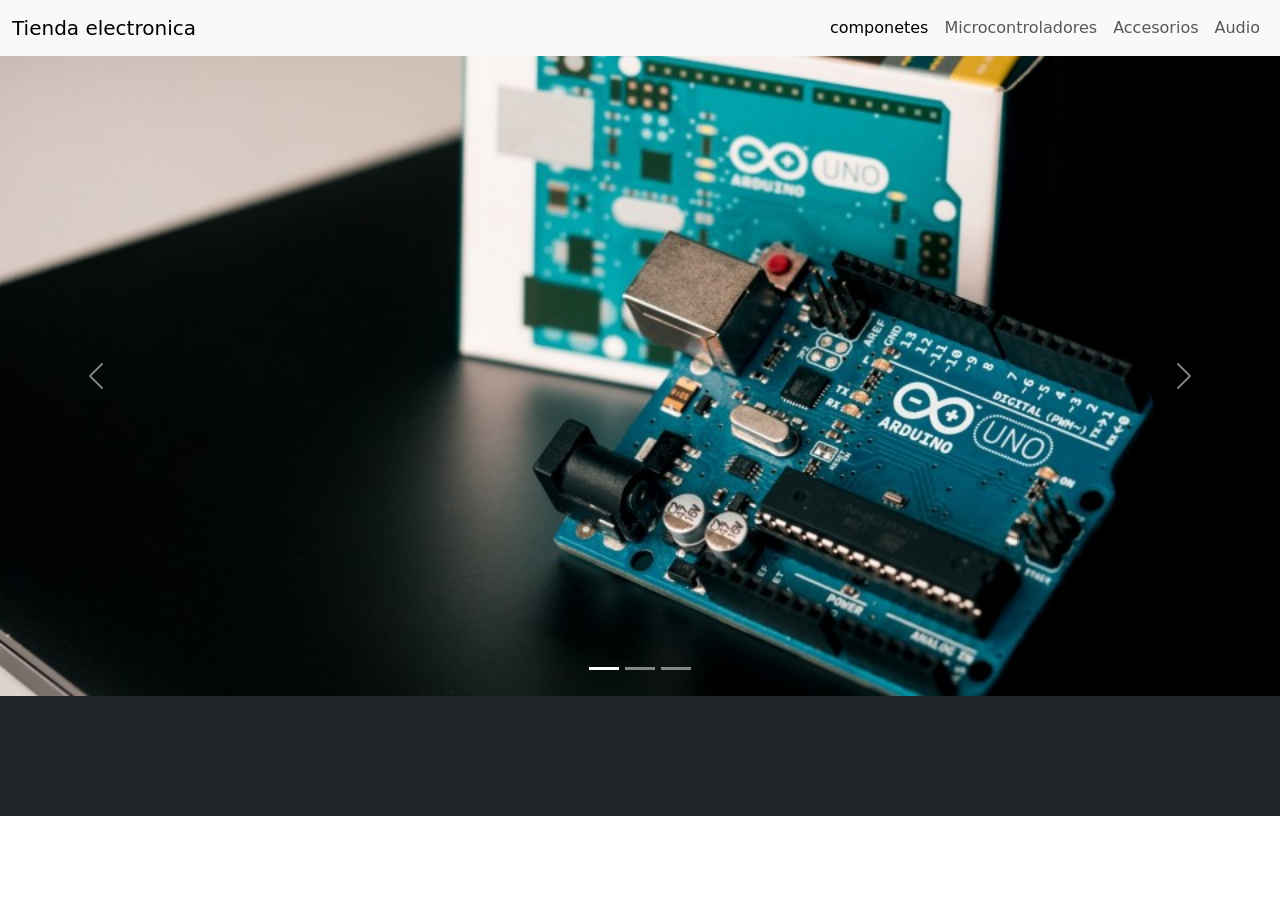
==== index.html @ b99bbf45 "Comienzo de la tienda primera fase" ====
<!DOCTYPE html>
<html lang="es">
<head>
    <meta charset="UTF-8">
    <meta name="viewport" content="width=device-width, initial-scale=1.0">
    <title>Document</title>
     <link href="https://cdn.jsdelivr.net/npm/bootstrap@5.3.8/dist/css/bootstrap.min.css" rel="stylesheet" integrity="sha384-sRIl4kxILFvY47J16cr9ZwB07vP4J8+LH7qKQnuqkuIAvNWLzeN8tE5YBujZqJLB" crossorigin="anonymous">
</head>
<body>
    <!---Menu de navegación--->
    <nav class="navbar navbar-expand-md bg-body-tertiary">
  <div class="container-fluid">
    <a class="navbar-brand" href="#">Tienda electronica </a>
    <button class="navbar-toggler" type="button" data-bs-toggle="collapse" data-bs-target="#navbarNav" aria-controls="navbarNav" aria-expanded="false" aria-label="Toggle navigation">
      <span class="navbar-toggler-icon"></span>
    </button>
    
    <div class="collapse navbar-collapse" id="navbarNav">
      <ul class="navbar-nav ms-auto">
        <li class="nav-item">
          <a class="nav-link active" aria-current="page" href="#">componetes</a>
        </li>
        <li class="nav-item">
          <a class="nav-link" href="#">Microcontroladores</a>
        </li>
        <li class="nav-item">
          <a class="nav-link" href="#">Accesorios</a>
        </li>
        <li class="nav-item">
          <a class="nav-link" aria-disabled="true">Audio</a>
        </li>
      </ul>
    </div>
  </div>
</nav>

    <!---carrusel--->

    <div id="carouselExampleIndicators" class="carousel slide">
  <div class="carousel-indicators">
    <button type="button" data-bs-target="#carouselExampleIndicators" data-bs-slide-to="0" class="active" aria-current="true" aria-label="Slide 1"></button>
    <button type="button" data-bs-target="#carouselExampleIndicators" data-bs-slide-to="1" aria-label="Slide 2"></button>
    <button type="button" data-bs-target="#carouselExampleIndicators" data-bs-slide-to="2" aria-label="Slide 3"></button>
  </div>
  <div class="carousel-inner">
    <div class="carousel-item active" style="max-height: 700px;">
      <img src="imagen/Arduino.jpg" class="d-block w-100" alt="...">
    </div>
    <div class="carousel-item" style="max-height: 700px;">
      <img src="imagen/transistores-e1568657181182.jpg" class="d-block w-100" alt="...">
    </div>
    <div class="carousel-item" style="max-height: 700px;">
      <img src="imagen/images.jpg" class="d-block w-100" alt="...">
    </div>
  </div>
  <button class="carousel-control-prev" type="button" data-bs-target="#carouselExampleIndicators" data-bs-slide="prev">
    <span class="carousel-control-prev-icon" aria-hidden="true"></span>
    <span class="visually-hidden">Previous</span>
  </button>
  <button class="carousel-control-next" type="button" data-bs-target="#carouselExampleIndicators" data-bs-slide="next">
    <span class="carousel-control-next-icon" aria-hidden="true"></span>
    <span class="visually-hidden">Next</span>
  </button>
</div>

<!---parte por terminar--->

<div class="container-fluid bg-dark py-5 text-center">
  <div class="row">
    <div class="col">1</div>
    <div class="col">1</div>
    <div class="col">1</div>
    <div class="col">1</div>
    <div class="col">1</div>
    <div class="col">1</div>
  </div>



</div>




<script src="https://cdn.jsdelivr.net/npm/bootstrap@5.3.8/dist/js/bootstrap.bundle.min.js" integrity="sha384-FKyoEForCGlyvwx9Hj09JcYn3nv7wiPVlz7YYwJrWVcXK/BmnVDxM+D2scQbITxI" crossorigin="anonymous"></script>
</body>
</html>
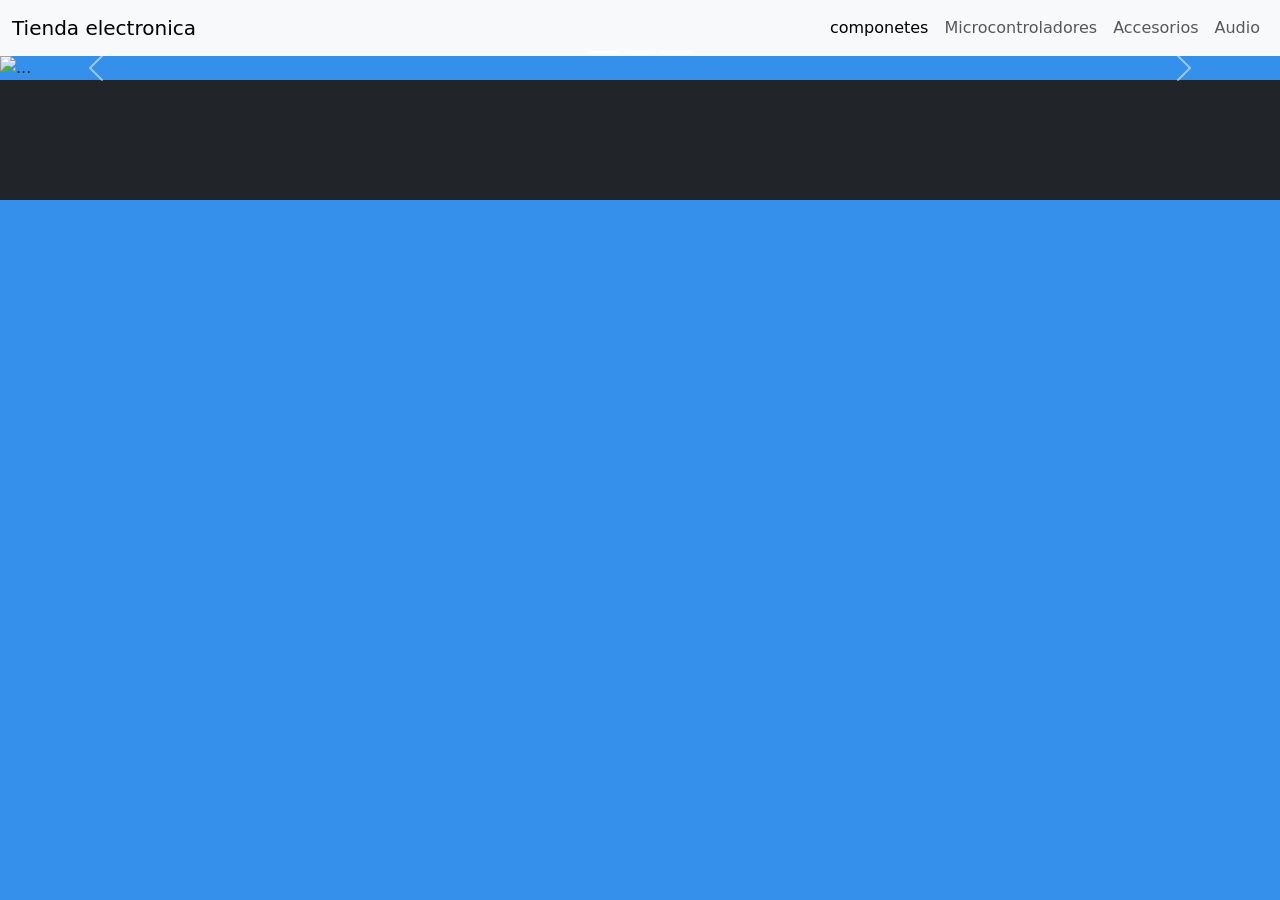
==== commit daa23753: "intento de color azul" ====
--- a/index.html
+++ b/index.html
@@ -79,7 +79,11 @@
 
 </div>
 
-
+<style>
+  body{
+    background-color: #3490eb;
+  }
+</style>
 
 
 <script src="https://cdn.jsdelivr.net/npm/bootstrap@5.3.8/dist/js/bootstrap.bundle.min.js" integrity="sha384-FKyoEForCGlyvwx9Hj09JcYn3nv7wiPVlz7YYwJrWVcXK/BmnVDxM+D2scQbITxI" crossorigin="anonymous"></script>
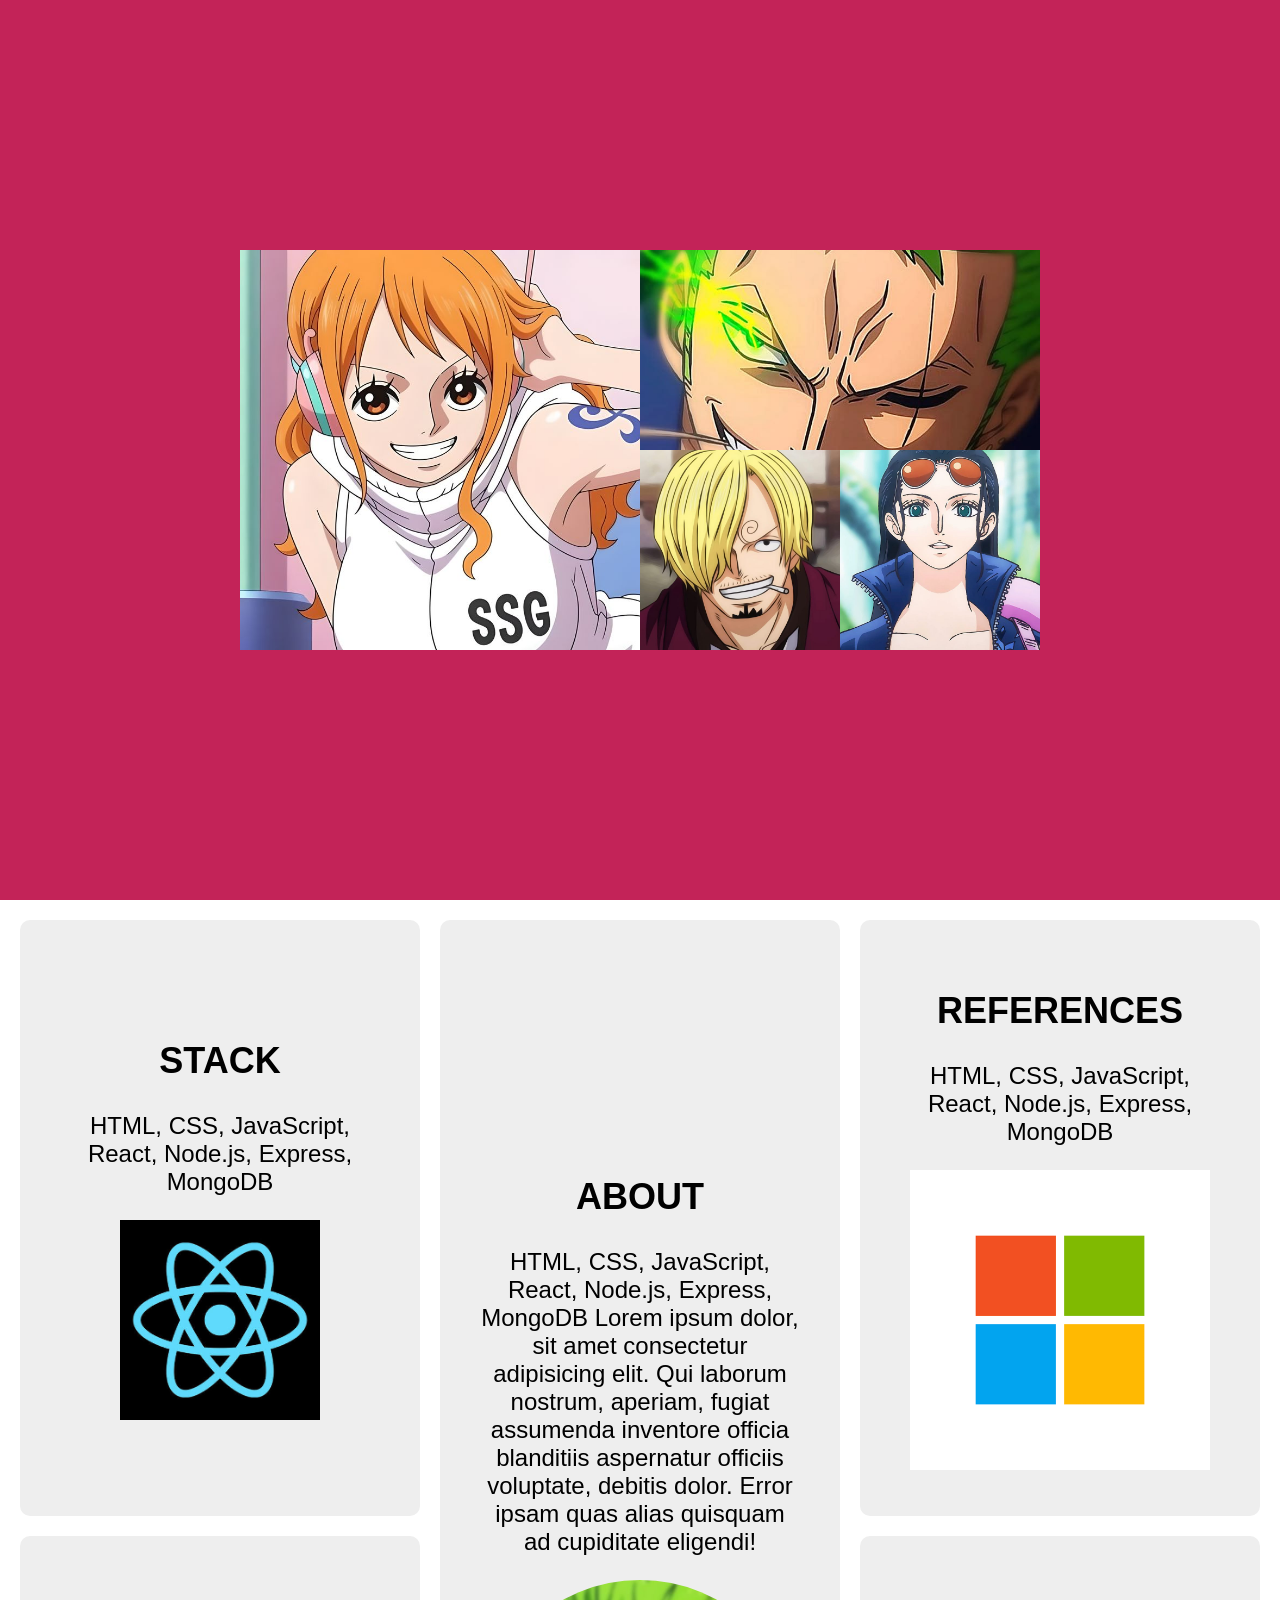
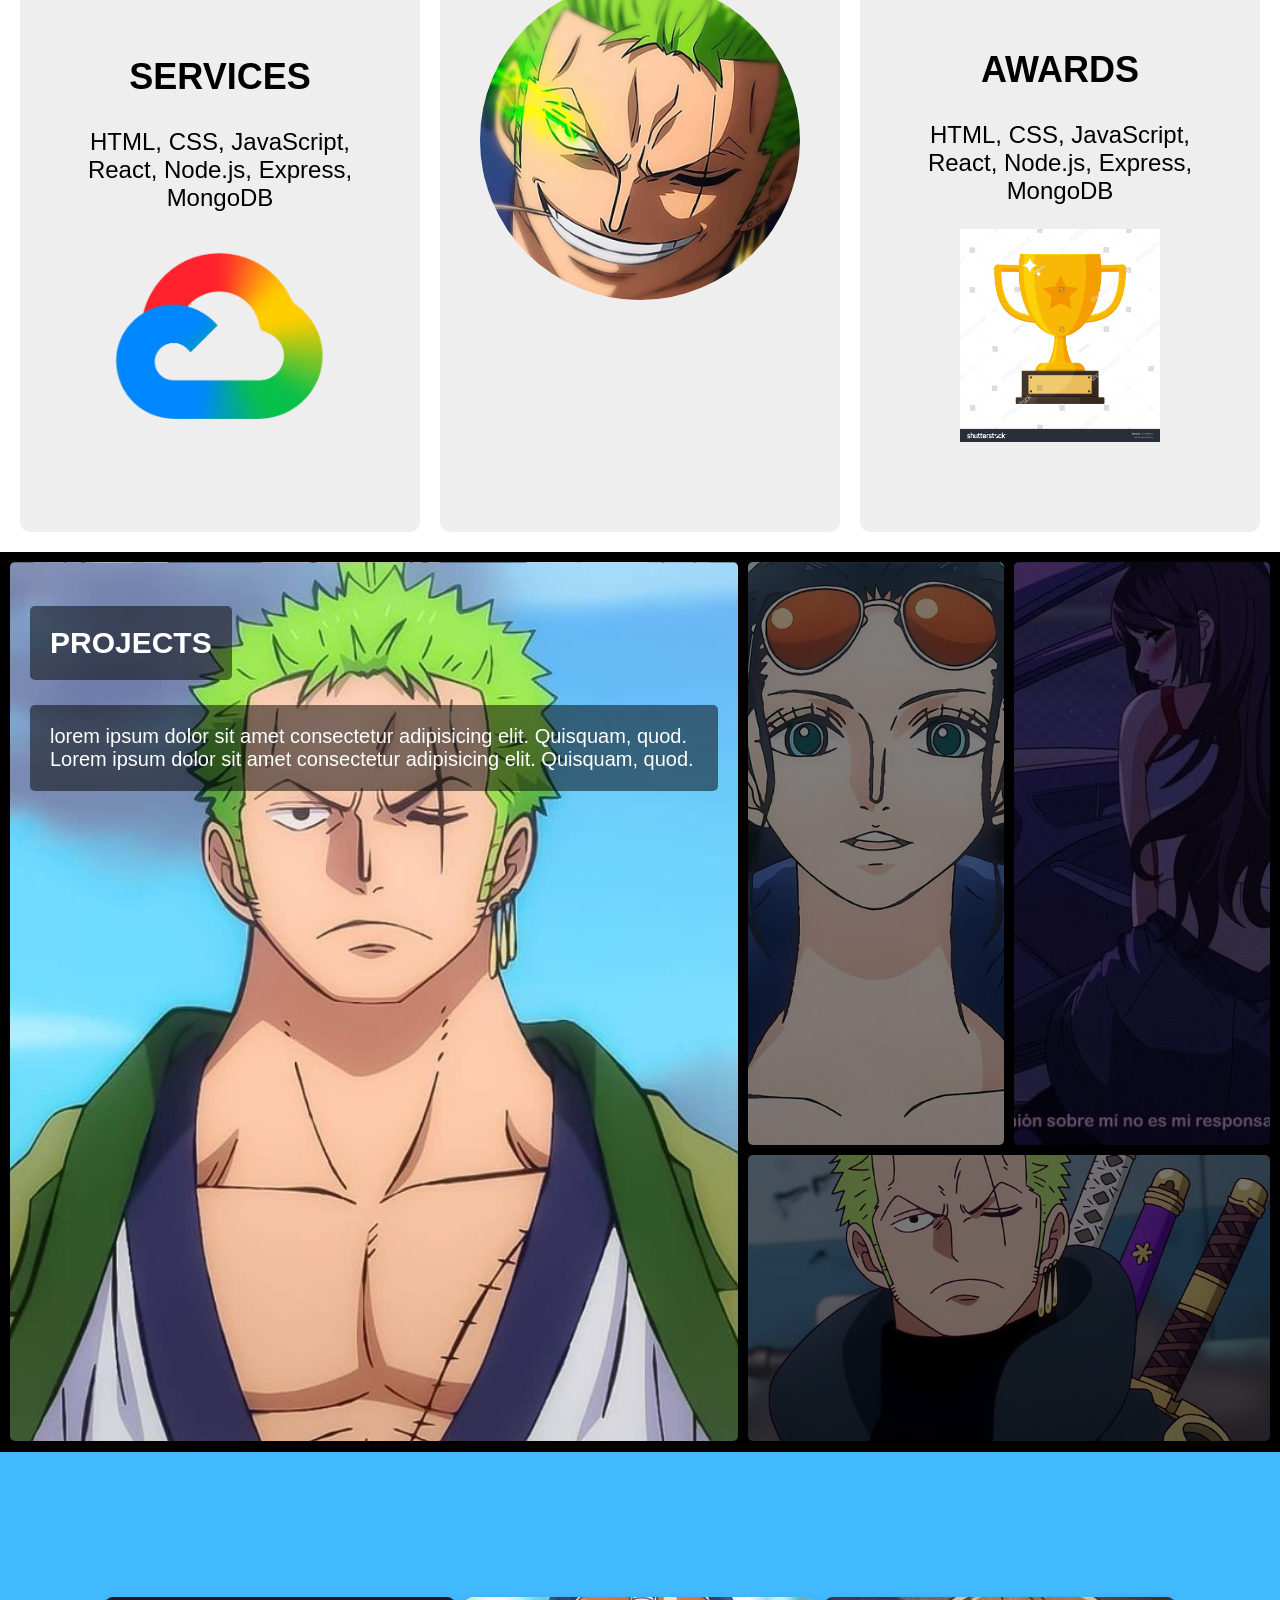
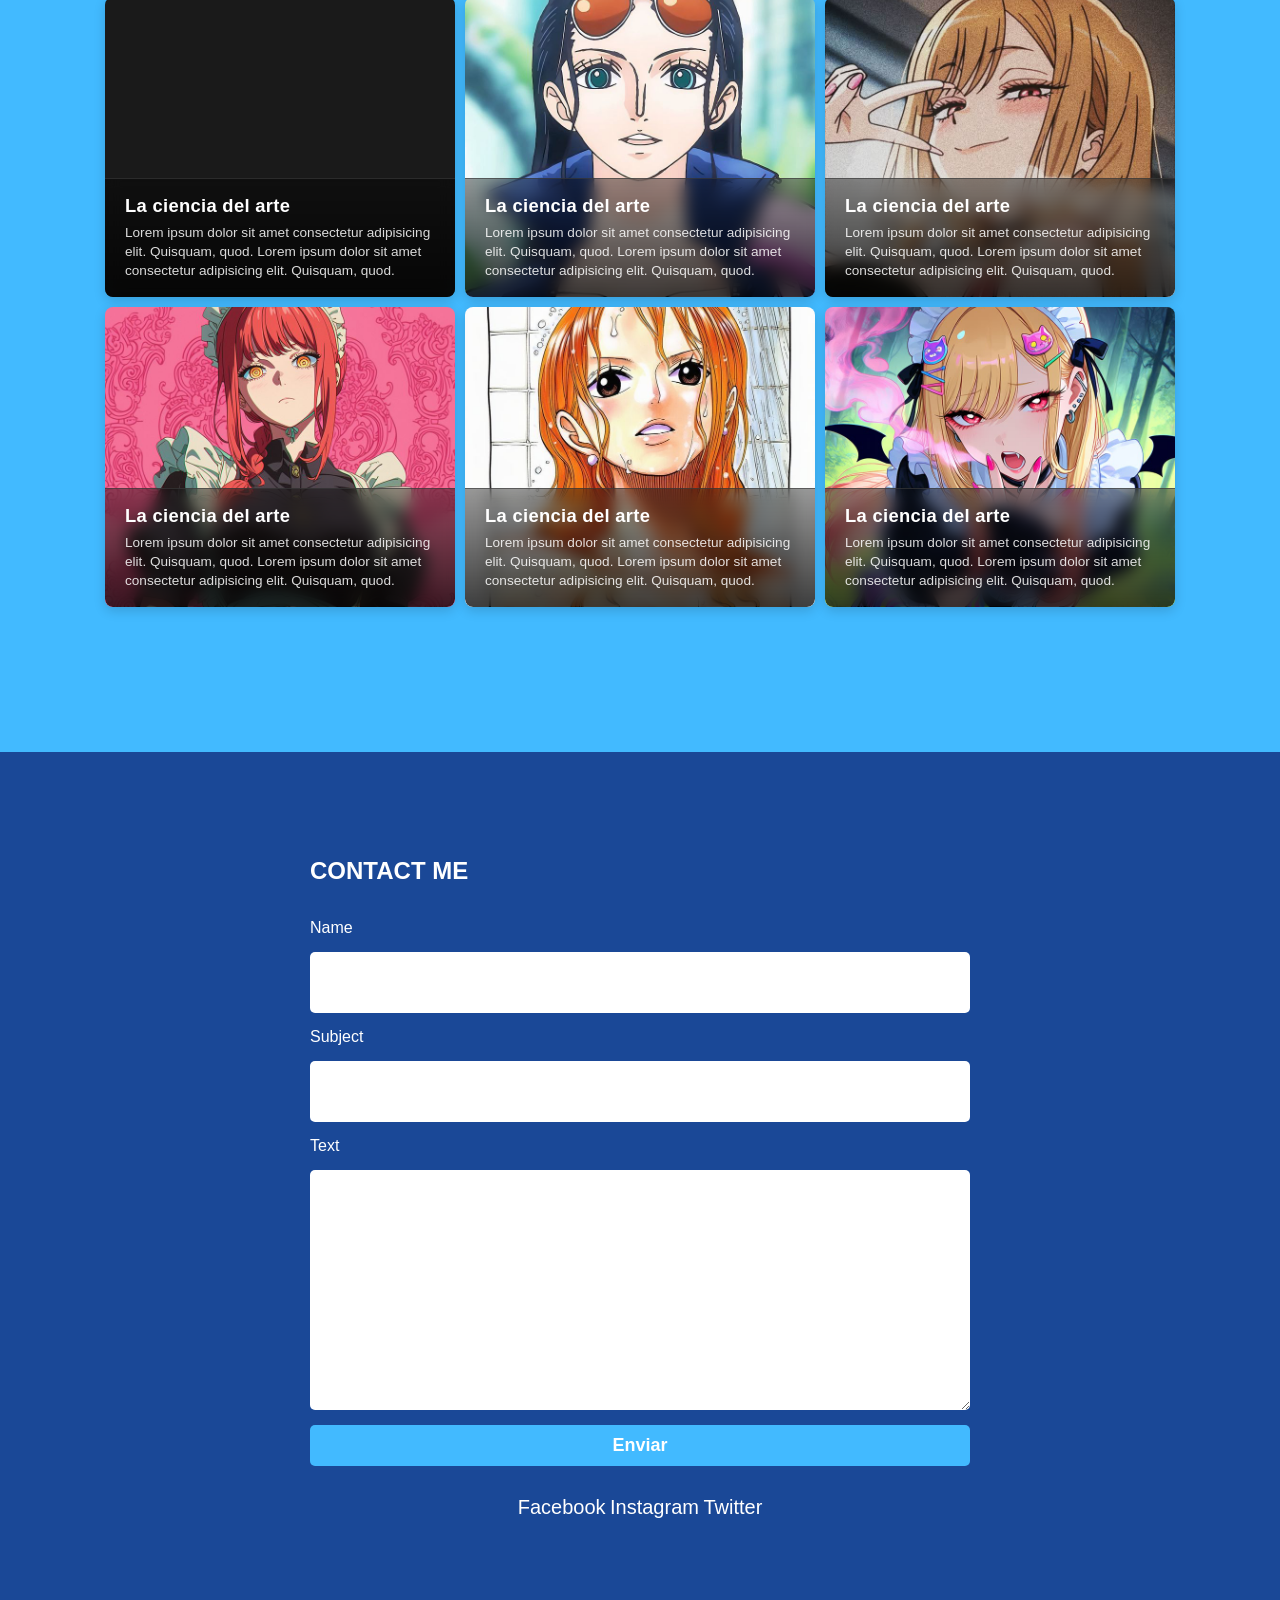
==== commit d92b782b: "Add CSS Grid portfolio project Co-authored-by: Copilot <223556219+Copilot@users.noreply.github.com>" ====
--- a/index.html
+++ b/index.html
@@ -1,91 +1,226 @@
 <!DOCTYPE html>
-<html lang="es">
+<html lang="en">
+
 <head>
-    <meta charset="UTF-8">
-    <meta name="viewport" content="width=device-width, initial-scale=1.0">
-    <title>Document</title>
-     <link href="https://cdn.jsdelivr.net/npm/bootstrap@5.3.8/dist/css/bootstrap.min.css" rel="stylesheet" integrity="sha384-sRIl4kxILFvY47J16cr9ZwB07vP4J8+LH7qKQnuqkuIAvNWLzeN8tE5YBujZqJLB" crossorigin="anonymous">
+  <meta charset="UTF-8">
+  <meta name="viewport" content="width=device-width, initial-scale=1.0">
+  <link rel="stylesheet" href="style.css">
+  <title>portafolio</title>
 </head>
+
 <body>
-    <!---Menu de navegación--->
-    <nav class="navbar navbar-expand-md bg-body-tertiary">
-  <div class="container-fluid">
-    <a class="navbar-brand" href="#">Tienda electronica </a>
-    <button class="navbar-toggler" type="button" data-bs-toggle="collapse" data-bs-target="#navbarNav" aria-controls="navbarNav" aria-expanded="false" aria-label="Toggle navigation">
-      <span class="navbar-toggler-icon"></span>
-    </button>
-    
-    <div class="collapse navbar-collapse" id="navbarNav">
-      <ul class="navbar-nav ms-auto">
-        <li class="nav-item">
-          <a class="nav-link active" aria-current="page" href="#">componetes</a>
-        </li>
-        <li class="nav-item">
-          <a class="nav-link" href="#">Microcontroladores</a>
-        </li>
-        <li class="nav-item">
-          <a class="nav-link" href="#">Accesorios</a>
-        </li>
-        <li class="nav-item">
-          <a class="nav-link" aria-disabled="true">Audio</a>
-        </li>
-      </ul>
-    </div>
-  </div>
-</nav>
-
-    <!---carrusel--->
-
-    <div id="carouselExampleIndicators" class="carousel slide">
-  <div class="carousel-indicators">
-    <button type="button" data-bs-target="#carouselExampleIndicators" data-bs-slide-to="0" class="active" aria-current="true" aria-label="Slide 1"></button>
-    <button type="button" data-bs-target="#carouselExampleIndicators" data-bs-slide-to="1" aria-label="Slide 2"></button>
-    <button type="button" data-bs-target="#carouselExampleIndicators" data-bs-slide-to="2" aria-label="Slide 3"></button>
-  </div>
-  <div class="carousel-inner">
-    <div class="carousel-item active" style="max-height: 700px;">
-      <img src="imagen/Arduino.jpg" class="d-block w-100" alt="...">
-    </div>
-    <div class="carousel-item" style="max-height: 700px;">
-      <img src="imagen/transistores-e1568657181182.jpg" class="d-block w-100" alt="...">
-    </div>
-    <div class="carousel-item" style="max-height: 700px;">
-      <img src="imagen/images.jpg" class="d-block w-100" alt="...">
-    </div>
-  </div>
-  <button class="carousel-control-prev" type="button" data-bs-target="#carouselExampleIndicators" data-bs-slide="prev">
-    <span class="carousel-control-prev-icon" aria-hidden="true"></span>
-    <span class="visually-hidden">Previous</span>
-  </button>
-  <button class="carousel-control-next" type="button" data-bs-target="#carouselExampleIndicators" data-bs-slide="next">
-    <span class="carousel-control-next-icon" aria-hidden="true"></span>
-    <span class="visually-hidden">Next</span>
-  </button>
-</div>
-
-<!---parte por terminar--->
-
-<div class="container-fluid bg-dark py-5 text-center">
-  <div class="row">
-    <div class="col">1</div>
-    <div class="col">1</div>
-    <div class="col">1</div>
-    <div class="col">1</div>
-    <div class="col">1</div>
-    <div class="col">1</div>
-  </div>
-
-
-
-</div>
-
-<style>
-  body{
-    background-color: #3490eb;
-  }
-</style>
-
-
-<script src="https://cdn.jsdelivr.net/npm/bootstrap@5.3.8/dist/js/bootstrap.bundle.min.js" integrity="sha384-FKyoEForCGlyvwx9Hj09JcYn3nv7wiPVlz7YYwJrWVcXK/BmnVDxM+D2scQbITxI" crossorigin="anonymous"></script>
+  <section id="menu">
+    <div class="tile about-tile">
+      <a href="#about">
+        <div class="front"></div>
+        <div class="back">ABOUT</div>
+      </a>
+    </div>
+
+
+    <div class="tile projects-tile">
+      <a href="#projects">
+        <div class="front"></div>
+        <div class="back">PROJECTS</div>
+      </a>
+
+    </div>
+
+    <div class="tile posts-tile">
+      <a href="#posts">
+        <div class="front"></div>
+        <div class="back">POSTS</div>
+      </a>
+    </div>
+
+
+    <div class="tile contact-tile">
+      <a href="#contact">
+        <div class="front"></div>
+        <div class="back">CONTACT</div>
+      </a>
+    </div>
+
+
+
+  </section>
+
+  <section id="about">
+    <div class="title title-1">
+      <div>
+        <h1>STACK</h1>
+        <p>HTML, CSS, JavaScript, React, Node.js, Express, MongoDB</p>
+        <img src="img/react.jpg" alt="React" width="200">
+      </div>
+    </div>
+
+    <div class="title title-2">
+      <div>
+        <h1>ABOUT</h1>
+        <p>HTML, CSS, JavaScript, React, Node.js, Express, MongoDB
+          Lorem ipsum dolor, sit amet consectetur adipisicing elit. Qui laborum nostrum, aperiam, fugiat assumenda
+          inventore officia blanditiis aspernatur officiis voluptate, debitis dolor. Error ipsam quas alias quisquam ad
+          cupiditate eligendi!
+        </p>
+        <img src="img/Zoro2icons.jpg" alt="perfil" width="200">
+      </div>
+    </div>
+
+    <div class="title title-3">
+      <div>
+        <h1>REFERENCES</h1>
+        <p>HTML, CSS, JavaScript, React, Node.js, Express, MongoDB</p>
+        <img src="img/microsoft.png" alt="Microsoft" width="300">
+      </div>
+    </div>
+
+    <div class="title title-4">
+      <div>
+        <h1>SERVICES</h1>
+        <p>HTML, CSS, JavaScript, React, Node.js, Express, MongoDB</p>
+        <img src="img/cloud.png" alt="Cloud Services" width="300">
+      </div>
+    </div>
+
+    <div class="title title-5">
+      <div>
+        <h1>AWARDS</h1>
+        <p>HTML, CSS, JavaScript, React, Node.js, Express, MongoDB</p>
+        <img src="img/trofeo.jpg" alt="Cloud Services" width="200">
+      </div>
+    </div>
+  </section>
+  <section id="projects">
+
+    <div class="title main-photo">
+      <h1>PROJECTS</h1>
+      <div>
+        lorem ipsum dolor sit amet consectetur adipisicing elit. Quisquam, quod. Lorem ipsum dolor sit amet consectetur
+        adipisicing elit. Quisquam, quod.
+      </div>
+    </div>
+
+    <div class="title photo-2">
+      <a href="#"></a>
+    </div>
+
+    <div class="title photo-3">
+      <a href="#"></a>
+    </div>
+
+    <div class="title photo-4">
+      <a href="#"></a>
+    </div>
+
+  </section>
+
+  <section id="posts">
+    <div class="post post-1">
+      <a href="#">
+        <div class="tile">
+          <h3>La ciencia del arte</h3>
+          <p>
+            Lorem ipsum dolor sit amet consectetur adipisicing elit. Quisquam, quod. Lorem ipsum dolor sit amet
+            consectetur
+            adipisicing elit. Quisquam, quod.
+          </p>
+        </div>
+      </a>
+    </div>
+
+    <div class="post post-2">
+      <a href="#">
+        <div class="tile">
+          <h3>La ciencia del arte</h3>
+          <p>
+            Lorem ipsum dolor sit amet consectetur adipisicing elit. Quisquam, quod. Lorem ipsum dolor sit amet
+            consectetur
+            adipisicing elit. Quisquam, quod.
+          </p>
+        </div>
+      </a>
+    </div>
+
+    <div class="post post-3">
+      <a href="#">
+        <div class="tile">
+          <h3>La ciencia del arte</h3>
+          <p>
+            Lorem ipsum dolor sit amet consectetur adipisicing elit. Quisquam, quod. Lorem ipsum dolor sit amet
+            consectetur
+            adipisicing elit. Quisquam, quod.
+          </p>
+        </div>
+      </a>
+    </div>
+
+    <div class="post post-4">
+      <a href="#">
+        <div class="tile">
+          <h3>La ciencia del arte</h3>
+          <p>
+            Lorem ipsum dolor sit amet consectetur adipisicing elit. Quisquam, quod. Lorem ipsum dolor sit
+            amet
+            consectetur
+            adipisicing elit. Quisquam, quod.
+          </p>
+        </div>
+      </a>
+    </div>
+
+    <div class="post post-5">
+      <a href="#">
+        <div class="tile">
+          <h3>La ciencia del arte</h3>
+          <p>
+            Lorem ipsum dolor sit amet consectetur adipisicing elit. Quisquam, quod. Lorem ipsum dolor sit
+            amet
+            consectetur
+            adipisicing elit. Quisquam, quod.
+          </p>
+        </div>
+      </a>
+    </div>
+
+    <div class="post post-6">
+      <a href="#">
+        <div class="tile">
+          <h3>La ciencia del arte</h3>
+          <p>
+            Lorem ipsum dolor sit amet consectetur adipisicing elit. Quisquam, quod. Lorem ipsum dolor sit
+            amet
+            consectetur
+            adipisicing elit. Quisquam, quod.
+          </p>
+        </div>
+      </a>
+    </div>
+  </section>
+
+  <section id="contact">
+    <form action="">
+      <h2>CONTACT ME</h2>
+
+      <label for="name">Name</label>
+      <input type="text">
+
+      <label for="name">Subject</label>
+      <input type="text">
+
+      <label for="nem">Text</label>
+      <textarea name="" id="" cols="30" rows="10"></textarea>
+      <input type="submit" value="Enviar">
+    </form>
+
+    <div class="social-networks">
+      <a href="#">Facebook</a>
+      <a href="#">Instagram</a>
+      <a href="#">Twitter</a>
+    </div>
+
+  </section>
+
+
 </body>
+
 </html>
--- a/style.css
+++ b/style.css
@@ -0,0 +1,660 @@
+body {
+  font-family: Arial, Helvetica, sans-serif;
+  padding: 0;
+  margin: 0;
+  box-sizing: border-box;
+  overflow-x: hidden;
+}
+
+html {
+  scroll-behavior: smooth;
+}
+
+section {
+  min-height: 100vh;
+  box-sizing: border-box;
+}
+
+#menu {
+  background-color: rgba(195, 35, 88);
+  display: grid;
+  grid-template-columns: repeat(4, 200px);
+  grid-template-rows: repeat(2, 200px);
+  justify-content: center;
+  align-content: center;
+  grid-template-areas:
+    "about about projects projects"
+    "about about posts contact";
+}
+
+#menu .tile {
+  position: relative;
+  height: 100%;
+  overflow: hidden;
+  cursor: pointer;
+}
+
+#menu .tile a {
+  display: block;
+  height: 100%;
+  text-decoration: none;
+  position: relative;
+}
+
+#menu .tile .front,
+#menu .tile .back {
+  position: absolute;
+  inset: 0;
+  display: grid;
+  place-items: center;
+  transition: transform 0.3s ease;
+}
+
+#menu .tile .front {
+  color: white;
+  background-color: black;
+  background-size: cover;
+  background-position: center;
+}
+
+#menu .tile .back {
+  background-color: #222;
+  color: white;
+  font-weight: bold;
+  font-size: 28px;
+  transform: translateY(100%);
+}
+
+#menu .tile:hover .front {
+  transform: translateY(-100%);
+}
+
+#menu .tile:hover .back {
+  transform: translateY(0);
+}
+
+#menu .about-tile .front {
+  background-image: url('img/nami.jpg');
+
+}
+
+#menu .projects-tile .front {
+  background-image: url('img/Zoro2icons.jpg');
+
+}
+
+#menu .contact-tile .front {
+  background-image: url('img/Nico.jpg');
+
+}
+
+#menu .posts-tile .front {
+  background-image: url('img/sanji.jpg');
+
+}
+
+.about-tile {
+  grid-area: about;
+  height: 100%;
+}
+
+.projects-tile {
+  grid-area: projects;
+}
+
+.posts-tile {
+  grid-area: posts;
+}
+
+.contact-tile {
+  grid-area: contact;
+}
+
+/*************************************
+              About Section
+**************************************/
+
+#about {
+  display: grid;
+  grid-template-columns: 1fr 1fr 1fr;
+  grid-template-rows: 1fr 1fr;
+  gap: 20px;
+  padding: 20px;
+}
+
+#about .title {
+  border-radius: 10px;
+  padding: 40px;
+  box-sizing: border-box;
+
+  background-color: #eee;
+  display: grid;
+  align-items: center;
+  justify-items: center;
+  text-align: center;
+  font-size: 1.5em;
+}
+
+#about .title-1 {
+  grid-column: 1 / 2;
+}
+
+#about .title-2 {
+  grid-column: 2 / 3;
+  grid-row: 1 / 3;
+}
+
+
+#about .title img {
+  max-width: 100%;
+  height: auto;
+}
+
+#about .title-2 img {
+  width: 400px;
+  max-width: 100%;
+  height: auto;
+  aspect-ratio: 1 / 1;
+  border-radius: 50%;
+  object-fit: cover;
+}
+
+
+
+#projects {
+  background-color: black;
+  display: grid;
+  grid-template-columns: 1.4fr 1.4fr 1fr 1fr;
+  grid-template-rows: repeat(3, 1fr);
+  gap: 10px;
+  padding: 10px;
+  grid-template-areas:
+    "main-photo main-photo photo-2 photo-3"
+    "main-photo main-photo photo-2 photo-3"
+    "main-photo main-photo photo-4 photo-4";
+}
+
+#projects .title {
+  background-color: #ccc;
+  border-radius: 5px;
+
+  background-size: cover;
+  background-position: center center;
+
+}
+
+
+#projects .title:not(.main-photo) {
+  opacity: 0.5;
+  transition: all 0.1s ease-in;
+}
+
+#projects .title:hover:not(.main-photo) {
+  transform: scale(0.99);
+  opacity: 1;
+}
+
+#projects .title a {
+  display: grid;
+  height: 100%;
+}
+
+.main-photo {
+  grid-area: main-photo;
+  padding: 20px;
+  color: white;
+  font-size: 20px;
+  background-image: url("img/Roronoa\ Zoro.jpg");
+}
+
+.main-photo h1,
+.main-photo div {
+  background-color: rgba(0, 0, 0, 0.5);
+  display: inline-block;
+  padding: 20px;
+  border-radius: 5px;
+}
+
+.photo-2 {
+  grid-area: photo-2;
+  padding: 20px;
+  color: white;
+  font-size: 20px;
+  background-image: url("img/Nico.jpg");
+}
+
+.photo-3 {
+  grid-area: photo-3;
+  padding: 20px;
+  color: white;
+  font-size: 20px;
+  background-image: url("img/nose.jpg");
+}
+
+.photo-4 {
+  grid-area: photo-4;
+  padding: 20px;
+  background-image: url("img/zoro.jpg");
+}
+
+
+#posts {
+  padding: 10px;
+  background-color: rgb(66, 186, 255);
+  display: grid;
+  grid-template: repeat(2, 300px) / repeat(3, 350px);
+  gap: 10px;
+  justify-content: center;
+  align-content: center;
+
+}
+
+#posts .post {
+  display: grid;
+  align-content: end;
+  border-radius: 8px;
+  background-color: #1a1a1a;
+  background-size: cover;
+  background-position: center center;
+  overflow: hidden;
+  box-shadow: 0 4px 12px rgba(0, 0, 0, 0.15);
+  transition: transform 0.3s ease, box-shadow 0.3s ease;
+}
+
+#posts .post:hover {
+  transform: translateY(-4px);
+  box-shadow: 0 8px 20px rgba(0, 0, 0, 0.3);
+}
+
+#posts .post a {
+  display: block;
+  width: 100%;
+  color: white;
+  text-decoration: none;
+}
+
+#posts .post .tile {
+  background: linear-gradient(180deg, rgba(0, 0, 0, 0.4) 0%, rgba(0, 0, 0, 0.75) 100%);
+  backdrop-filter: blur(8px);
+  -webkit-backdrop-filter: blur(8px);
+  border-top: 1px solid rgba(255, 255, 255, 0.15);
+  padding: 16px 20px;
+  box-sizing: border-box;
+  transition: background 0.3s ease;
+}
+
+#posts .post:hover .tile {
+  background: linear-gradient(180deg, rgba(0, 0, 0, 0.6) 0%, rgba(0, 0, 0, 0.9) 100%);
+}
+
+#posts .post .tile h3 {
+  margin: 0 0 6px 0;
+  font-size: 1.15rem;
+  font-weight: 700;
+  color: #ffffff;
+  letter-spacing: 0.3px;
+  transition: color 0.2s ease;
+}
+
+#posts .post:hover .tile h3 {
+  color: #42baff;
+  /* Color de acento a juego con el fondo */
+}
+
+#posts .post .tile p {
+  margin: 0;
+  font-size: 0.85rem;
+  line-height: 1.4;
+  color: rgba(255, 255, 255, 0.85);
+  display: -webkit-box;
+  -webkit-line-clamp: 3;
+  -webkit-box-orient: vertical;
+  overflow: hidden;
+}
+
+.post-1 {
+  background-image: url("img/Nami.jpg");
+}
+
+.post-2 {
+  background-image: url("img/Nico.jpg");
+}
+
+.post-3 {
+  background-image: url("img/Marin.jpg");
+}
+
+.post-4 {
+  background-image: url("img/Makima.jpg");
+}
+
+.post-5 {
+  background-image: url("img/Namibañera.jpg");
+}
+
+.post-6 {
+  background-image: url("img/marindeamos.jpg");
+}
+
+#contact {
+  background-color: rgb(26, 72, 151);
+  display: grid;
+  grid-template: auto 100px / 700px;
+  justify-content: center;
+  align-content: center;
+  box-sizing: border-box;
+}
+
+#contact form {
+  padding: 20px;
+  color: white;
+  display: grid;
+  gap: 15px;
+  grid-template: center;
+  box-sizing: border-box;
+}
+
+#contact form input,
+#contact form textarea {
+  padding: 20px 10px;
+  box-sizing: border-box;
+  font-size: 18px;
+  border-radius: 5px;
+  border: none;
+  width: 100%;
+}
+
+#contact .social-networks {
+  justify-self: center;
+  padding: 10px 0;
+}
+
+
+#contact .social-networks a {
+  color: white;
+  text-decoration: none;
+  font-size: 20px;
+}
+
+#contact .social-networks a:hover {
+  color: #42baff;
+}
+
+#contact form input[type="submit"] {
+  background-color: #42baff;
+  color: white;
+  font-weight: bold;
+  cursor: pointer;
+  padding: 10px;
+  border-radius: 5px;
+  border: none;
+  width: 100%;
+}
+
+
+#contact form input:focus,
+#contact form textarea:focus {
+  outline: none;
+  border: 2px solid #42baff;
+}
+
+@media screen and (max-width: 1090px) {
+  #about .title {
+    padding: 20px;
+    font-size: 1.1em;
+  }
+
+  #about .title-2 img {
+    width: 250px;
+    height: 250px;
+  }
+
+  #posts {
+    grid-template: repeat(3, 300px) / repeat(2, 350px);
+    grid-auto-rows: 300px;
+    gap: 10px;
+    justify-content: center;
+    align-content: center;
+  }
+}
+
+@media screen and (max-width: 800px) {
+  #menu {
+    grid-template-columns: repeat(2, 1fr);
+    grid-template-rows: repeat(2, 1fr);
+    grid-template-areas:
+      "about projects"
+      "posts contact";
+
+  }
+
+  #about {
+    grid-template-columns: 1fr 1fr;
+    grid-template-rows: auto;
+    grid-template-areas:
+      "about about"
+      "stack refs"
+      "serv awards";
+    gap: 15px;
+    padding: 15px;
+    box-sizing: border-box;
+  }
+
+  #about .title {
+    padding: 20px;
+    font-size: 1rem;
+  }
+
+  #about .title h1 {
+    font-size: 1.3rem;
+    margin-top: 0;
+  }
+
+  #about .title img {
+    max-width: 100%;
+    height: auto;
+  }
+
+  #about .title-1 {
+    grid-area: stack;
+  }
+
+  #about .title-2 {
+    grid-area: about;
+  }
+
+  #about .title-2 img {
+    width: 180px;
+    height: 180px;
+  }
+
+  #about .title-3 {
+    grid-area: refs;
+  }
+
+  #about .title-4 {
+    grid-area: serv;
+  }
+
+  #about .title-5 {
+    grid-area: awards;
+  }
+
+  #about .title:not(.title-2) img {
+    max-width: 140px;
+    object-fit: contain;
+  }
+
+  /* Projects en 800px */
+  #projects {
+    grid-template-columns: 1fr 1fr;
+    grid-template-rows: auto 240px 220px;
+    grid-template-areas:
+      "main-photo main-photo"
+      "photo-2 photo-3"
+      "photo-4 photo-4";
+    gap: 12px;
+    padding: 15px;
+  }
+
+  .main-photo {
+    padding: 20px;
+    font-size: 16px;
+  }
+
+  .main-photo h1 {
+    font-size: 1.8rem;
+    margin-top: 0;
+  }
+
+  .photo-2,
+  .photo-3,
+  .photo-4 {
+    min-height: 200px;
+  }
+
+  /* Contact (Formulario) en 800px */
+  #contact {
+    grid-template: auto auto / min(90%, 600px);
+    justify-content: center;
+    align-content: center;
+    padding: 40px 20px;
+  }
+
+  #contact form {
+    width: 100%;
+    padding: 15px 0;
+    gap: 12px;
+  }
+
+  #contact form input,
+  #contact form textarea {
+    padding: 15px 12px;
+    font-size: 16px;
+  }
+
+  #contact .social-networks {
+    display: flex;
+    gap: 20px;
+    justify-content: center;
+    padding: 15px 0;
+  }
+}
+
+@media screen and (max-width: 500px) {
+  #menu {
+    grid-template-columns: repeat(1, 1fr);
+    grid-template-rows: repeat(4, 1fr);
+    grid-template-areas:
+      "about"
+      "projects"
+      "posts"
+      "contact";
+  }
+
+  /* Projects en 500px (1 columna) */
+  #projects {
+    grid-template-columns: 1fr;
+    grid-template-rows: auto 220px 220px 200px;
+    grid-template-areas:
+      "main-photo"
+      "photo-2"
+      "photo-3"
+      "photo-4";
+    gap: 10px;
+    padding: 10px;
+  }
+
+  .main-photo {
+    padding: 15px;
+    font-size: 14px;
+  }
+
+  .main-photo h1 {
+    font-size: 1.4rem;
+    margin-top: 0;
+    padding: 10px 15px;
+  }
+
+  .main-photo div {
+    padding: 15px;
+    font-size: 14px;
+  }
+
+  .photo-2,
+  .photo-3,
+  .photo-4 {
+    min-height: 200px;
+  }
+
+  /* Posts en 500px (uno encima del otro y con imágenes bien visibles) */
+  #posts {
+    grid-template-columns: 1fr;
+    grid-template-rows: auto;
+    grid-auto-rows: 380px;
+    gap: 20px;
+    padding: 20px 15px;
+    align-content: start;
+    box-sizing: border-box;
+  }
+
+  #posts .post {
+    height: 380px;
+    background-position: center top;
+    background-size: cover;
+  }
+
+  #posts .post .tile {
+    padding: 12px 16px;
+  }
+
+  #posts .post .tile h3 {
+    font-size: 1.05rem;
+    margin-bottom: 4px;
+  }
+
+  #posts .post .tile p {
+    font-size: 0.82rem;
+    line-height: 1.35;
+    -webkit-line-clamp: 2;
+  }
+
+  /* Contact (Formulario) en 500px */
+  #contact {
+    grid-template: auto auto / 100%;
+    padding: 30px 15px;
+  }
+
+  #contact form {
+    width: 100%;
+    padding: 0;
+    gap: 10px;
+  }
+
+  #contact form h2 {
+    font-size: 1.4rem;
+    margin: 0;
+  }
+
+  #contact form input,
+  #contact form textarea {
+    padding: 12px 10px;
+    font-size: 15px;
+  }
+
+  #contact form textarea {
+    height: 120px;
+  }
+
+  #contact .social-networks {
+    display: flex;
+    flex-wrap: wrap;
+    gap: 15px;
+    justify-content: center;
+    padding: 15px 0;
+  }
+
+  #contact .social-networks a {
+    font-size: 16px;
+  }
+}
